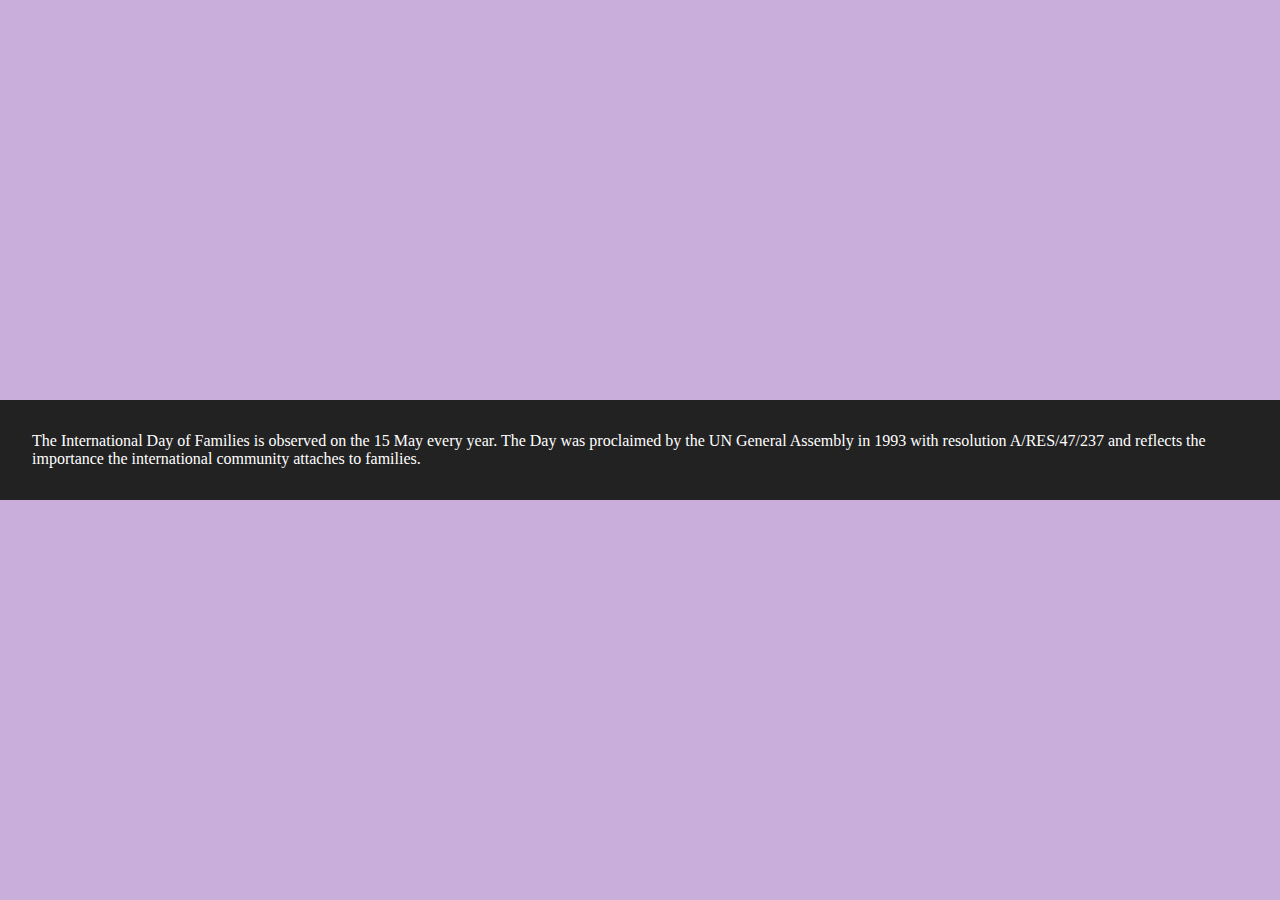
==== Index.html @ fdc37bd9 "gradient border" ====
<!DOCTYPE html>
<html lang="en">
<head>
    <meta charset="UTF-8">
    <meta http-equiv="X-UA-Compatible" content="IE=edge">
    <meta name="viewport" content="width=device-width, initial-scale=1.0">
    <link type='text/css' href="./Index.css" rel='stylesheet' />
    <title>Document</title>
</head>
<body>
    <div clas='border-wrap'>
        <div class="module">  
        The International Day of Families is observed on the 15 May every year.
        The Day was proclaimed by the UN General Assembly in 1993 with resolution 
        A/RES/47/237 and reflects the importance the international community attaches to families.
     </div>   
    </div> 
</body>
</html>
---- Index.css ----
body {
	height: 100vh;
	margin: 0;
	display: grid;
	place-items: center;
	background: rgb(201, 174, 219);
}
/* .module {
	max-width: 350px;
	padding: 1rem;
	color: rgb(28, 2, 53);
	border-width: 3px;
	border-style: solid;
	border-image: linear-gradient(to bottom, red, rgba(0, 0, 0, 0)) 1 100%;
} */
.border-wrap {
	max-width: 250px;
	padding: 1rem;
	position: relative;
	background: linear-gradient(to right, red, purple);
	padding: 3px;
}

.module {
	background: #222;
	color: white;
	padding: 2rem;
}
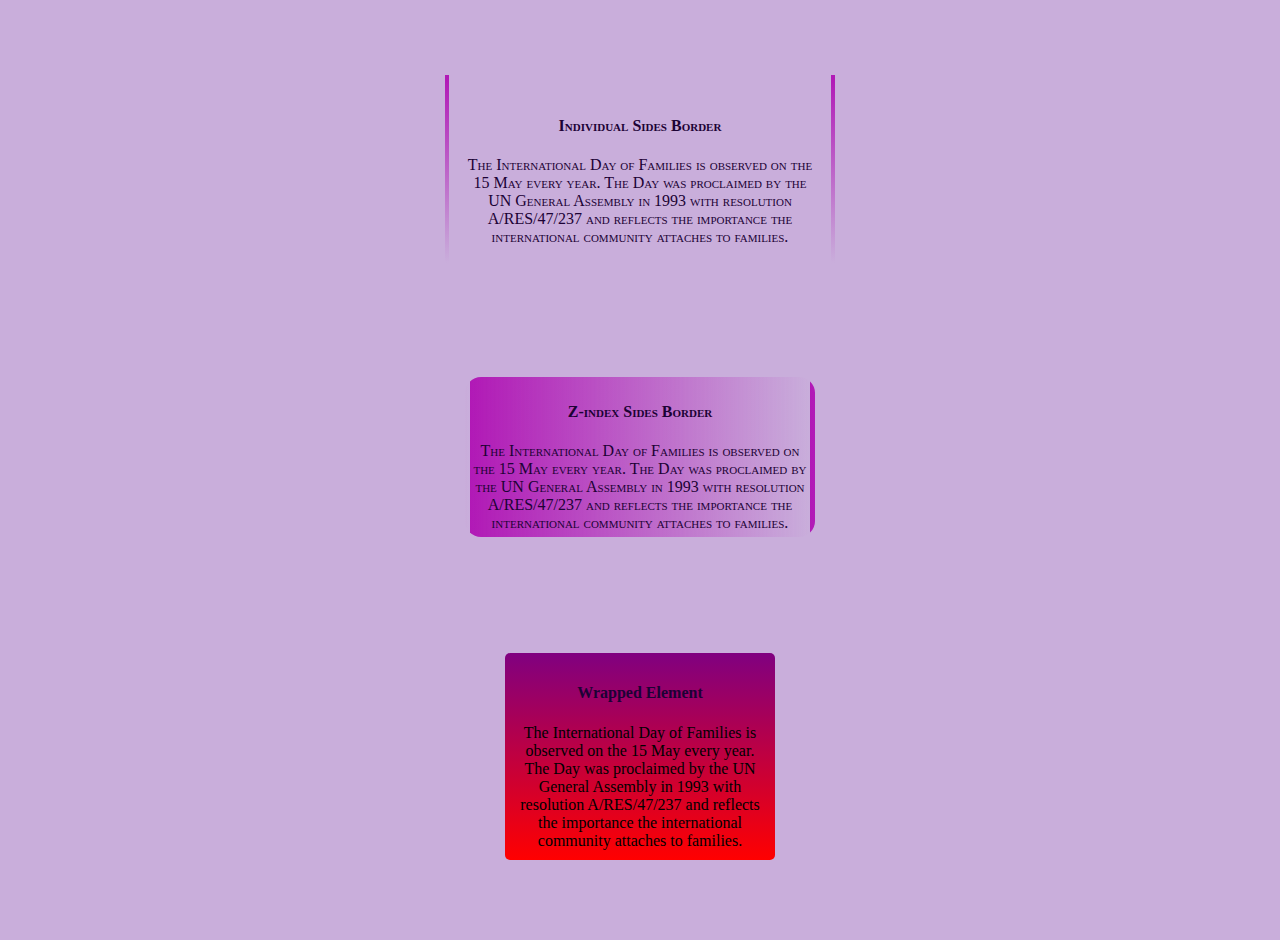
==== commit dd0bc932: "more border property add" ====
--- a/Index.html
+++ b/Index.html
@@ -8,12 +8,26 @@
     <title>Document</title>
 </head>
 <body>
-    <div clas='border-wrap'>
-        <div class="module">  
+    <div class="module">  
+        <h4>Individual Sides Border</h4>
         The International Day of Families is observed on the 15 May every year.
         The Day was proclaimed by the UN General Assembly in 1993 with resolution 
         A/RES/47/237 and reflects the importance the international community attaches to families.
-     </div>   
     </div> 
+
+    <div class="gradient-box">  
+        <h4>Z-index Sides Border</h4>
+        The International Day of Families is observed on the 15 May every year.
+        The Day was proclaimed by the UN General Assembly in 1993 with resolution 
+        A/RES/47/237 and reflects the importance the international community attaches to families.
+    </div> 
+
+    <div class="border-wrapp">  
+        <h4>Wrapped Element</h4>
+        The International Day of Families is observed on the 15 May every year.
+        The Day was proclaimed by the UN General Assembly in 1993 with resolution 
+        A/RES/47/237 and reflects the importance the international community attaches to families.
+    </div> 
+
 </body>
 </html>--- a/Index.css
+++ b/Index.css
@@ -1,28 +1,49 @@
 body {
 	height: 100vh;
-	margin: 0;
+	margin: 0px;
+	padding: 20px;
 	display: grid;
 	place-items: center;
 	background: rgb(201, 174, 219);
 }
-/* .module {
+.module {
 	max-width: 350px;
 	padding: 1rem;
 	color: rgb(28, 2, 53);
-	border-width: 3px;
+	border-width: 4px;
 	border-style: solid;
-	border-image: linear-gradient(to bottom, red, rgba(0, 0, 0, 0)) 1 100%;
-} */
-.border-wrap {
+	border-image: linear-gradient(to bottom, rgb(177, 25, 182), rgba(0, 0, 0, 0))
+		1 100%;
+	text-align: center;
+	font-variant: small-caps;
+	font-family: serif;
+}
+h4 {
+	color: rgb(28, 2, 53);
+}
+.gradient-box {
+	align-items: center;
+	max-width: 350px;
+	margin: auto;
+	position: relative;
+	text-align: center;
+	box-sizing: border-box;
+	border: 5px;
+	color: rgb(28, 2, 53);
+	font-variant: small-caps;
+	font-family: serif;
+	background-clip: padding-box;
+	border-radius: 1em;
+	border: 5px solid transparent;
+	z-index: -1;
+	background: linear-gradient(to right, rgb(177, 25, 182), rgba(0, 0, 0, 0));
+}
+.border-wrapp {
 	max-width: 250px;
-	padding: 1rem;
 	position: relative;
-	background: linear-gradient(to right, red, purple);
-	padding: 3px;
+	background: linear-gradient(to top, red, purple);
+	padding: 10px;
+	border-radius: 5px;
+	margin: 5px;
+	text-align: center;
 }
-
-.module {
-	background: #222;
-	color: white;
-	padding: 2rem;
-}
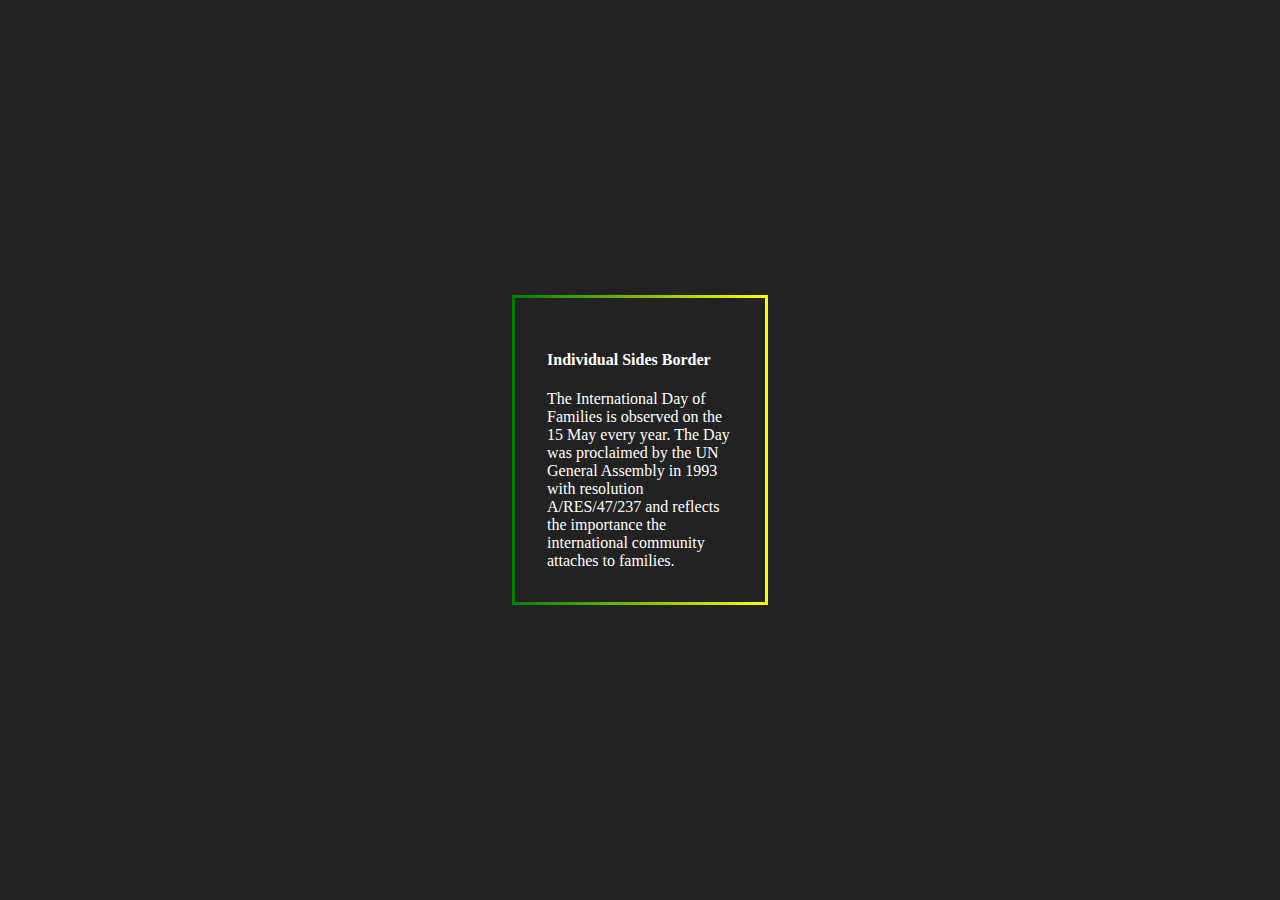
==== commit 6700c1c3: "style border with scss" ====
--- a/Index.html
+++ b/Index.html
@@ -8,14 +8,16 @@
     <title>Document</title>
 </head>
 <body>
+    <div class="border-wrap">
     <div class="module">  
         <h4>Individual Sides Border</h4>
         The International Day of Families is observed on the 15 May every year.
         The Day was proclaimed by the UN General Assembly in 1993 with resolution 
         A/RES/47/237 and reflects the importance the international community attaches to families.
     </div> 
+   </div> 
 
-    <div class="gradient-box">  
+    <!-- <div class="gradient-box">  
         <h4>Z-index Sides Border</h4>
         The International Day of Families is observed on the 15 May every year.
         The Day was proclaimed by the UN General Assembly in 1993 with resolution 
@@ -27,7 +29,7 @@
         The International Day of Families is observed on the 15 May every year.
         The Day was proclaimed by the UN General Assembly in 1993 with resolution 
         A/RES/47/237 and reflects the importance the international community attaches to families.
-    </div> 
+    </div>  -->
 
 </body>
 </html>--- a/Index.css
+++ b/Index.css
@@ -1,49 +1,23 @@
 body {
-	height: 100vh;
-	margin: 0px;
-	padding: 20px;
-	display: grid;
-	place-items: center;
-	background: rgb(201, 174, 219);
+  height: 100vh;
+  margin: 0;
+  display: -ms-grid;
+  display: grid;
+  place-items: center;
+  background: #222;
 }
+
+.border-wrap {
+  max-width: 250px;
+  padding: 1rem;
+  background: -webkit-gradient(linear, left top, right top, from(green), to(yellow));
+  background: linear-gradient(to right, green, yellow);
+  padding: 3px;
+}
+
 .module {
-	max-width: 350px;
-	padding: 1rem;
-	color: rgb(28, 2, 53);
-	border-width: 4px;
-	border-style: solid;
-	border-image: linear-gradient(to bottom, rgb(177, 25, 182), rgba(0, 0, 0, 0))
-		1 100%;
-	text-align: center;
-	font-variant: small-caps;
-	font-family: serif;
+  background: #222;
+  color: white;
+  padding: 2rem;
 }
-h4 {
-	color: rgb(28, 2, 53);
-}
-.gradient-box {
-	align-items: center;
-	max-width: 350px;
-	margin: auto;
-	position: relative;
-	text-align: center;
-	box-sizing: border-box;
-	border: 5px;
-	color: rgb(28, 2, 53);
-	font-variant: small-caps;
-	font-family: serif;
-	background-clip: padding-box;
-	border-radius: 1em;
-	border: 5px solid transparent;
-	z-index: -1;
-	background: linear-gradient(to right, rgb(177, 25, 182), rgba(0, 0, 0, 0));
-}
-.border-wrapp {
-	max-width: 250px;
-	position: relative;
-	background: linear-gradient(to top, red, purple);
-	padding: 10px;
-	border-radius: 5px;
-	margin: 5px;
-	text-align: center;
-}
+/*# sourceMappingURL=Index.css.map */